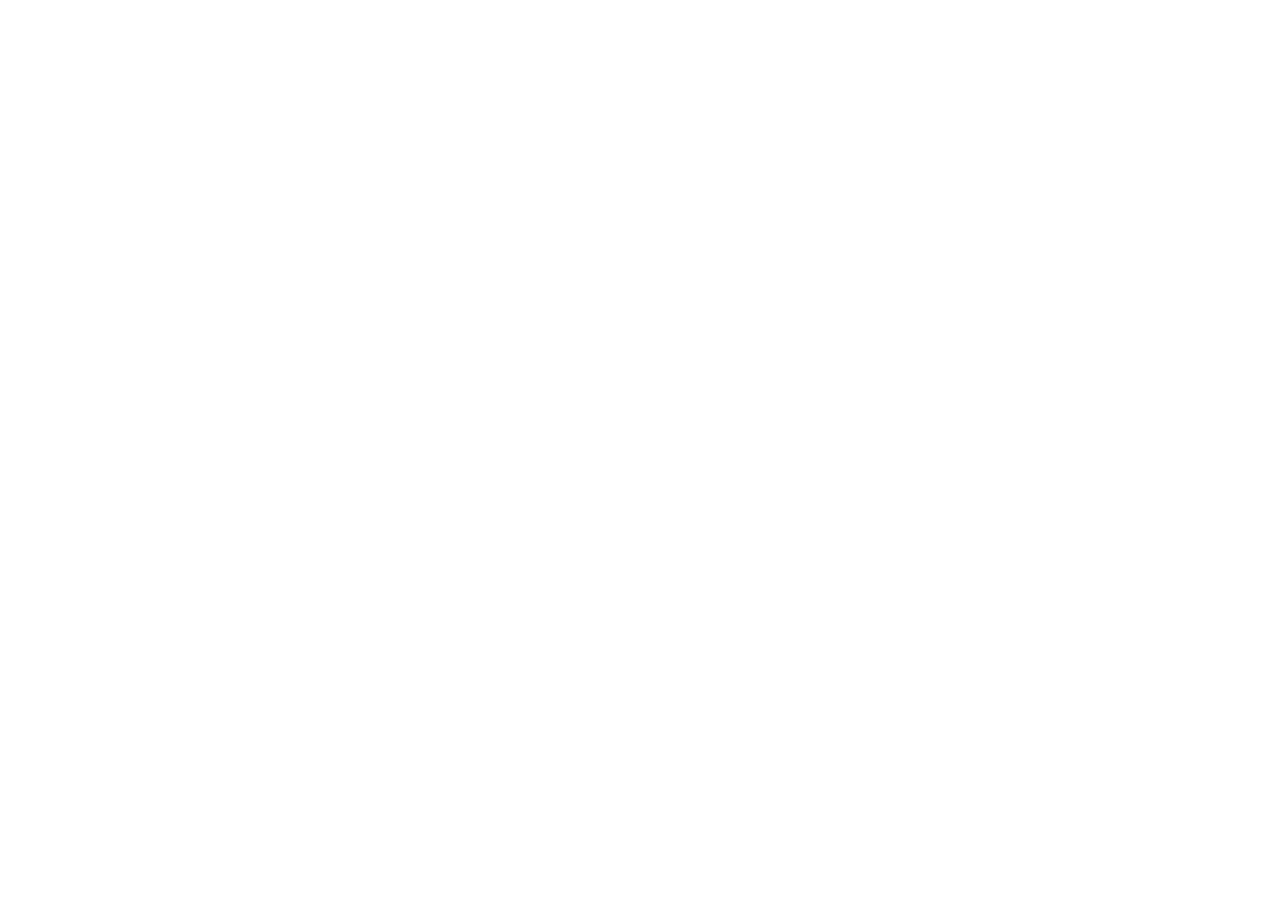
==== index.html @ 1df3f831 "criei a pagina principal" ====
<!DOCTYPE html>
<html lang="pt-br">
<head>
    <meta charset="UTF-8">
    <meta name="viewport" content="width=device-width, initial-scale=1.0">
    <title>Projeto Redes Socais</title>

    <link rel="shortcut icon" href="favicon.ico" type="image/x-icon">
</head>
<body>
    
</body>
</html>
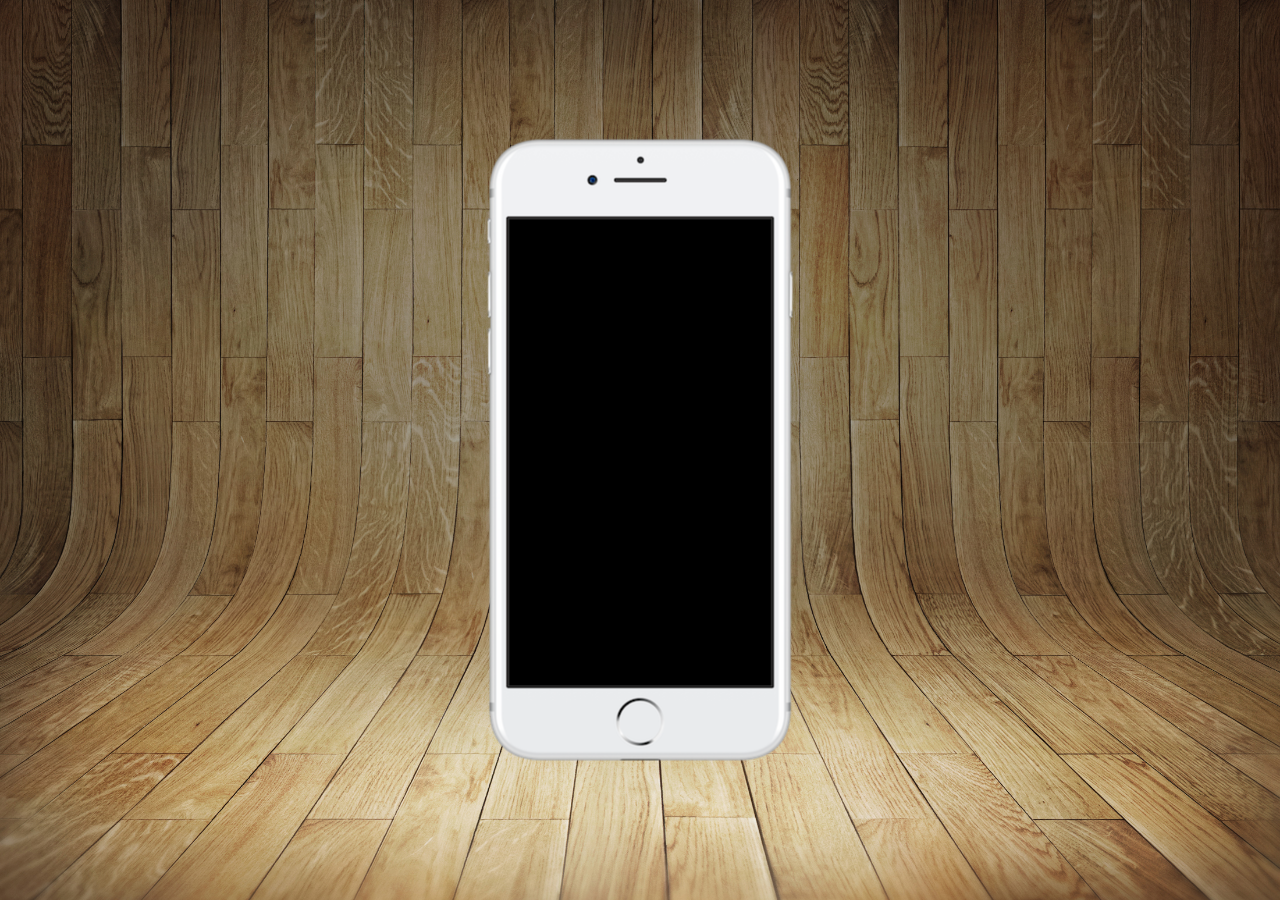
==== commit fde428a5: "estilos" ====
--- a/index.html
+++ b/index.html
@@ -3,11 +3,20 @@
 <head>
     <meta charset="UTF-8">
     <meta name="viewport" content="width=device-width, initial-scale=1.0">
+    <link rel="shortcut icon" href="favicon.ico" type="image/x-icon">
     <title>Projeto Redes Socais</title>
-
-    <link rel="shortcut icon" href="favicon.ico" type="image/x-icon">
+    
+    <link rel="stylesheet" href="estilos/style.css">
 </head>
 <body>
-    
+    <main>
+        <section id="telefone">
+
+        </section>
+
+        <section id="redes-sociais">
+
+        </section>
+    </main>
 </body>
 </html>
--- a/estilos/style.css
+++ b/estilos/style.css
@@ -0,0 +1,38 @@
+@charset "UTF-8";
+
+* {
+    margin: 0px;
+    padding: 0px;
+    font-family: Arial, Helvetica, sans-serif;
+}
+
+html, body {
+    height: 100vh;
+    width: 100vw;
+    background-color: black;
+}
+
+body {
+    background-image: url(../imagens/fundo-madeira.jpg);
+    background-repeat: no-repeat;
+    background-position: top center;
+    background-size: cover;
+    background-attachment: fixed;
+}
+
+main {
+    position: relative;
+    height: 100vh; 
+}
+
+section#telefone {
+    position: absolute;
+    top: 50%;
+    left: 50%;
+    transform: translate(-50%, -50%);
+
+    height: 627px;
+    width: 311px;
+    background-image: url(../imagens/frame-iphone.png);
+    background-repeat: no-repeat;
+}
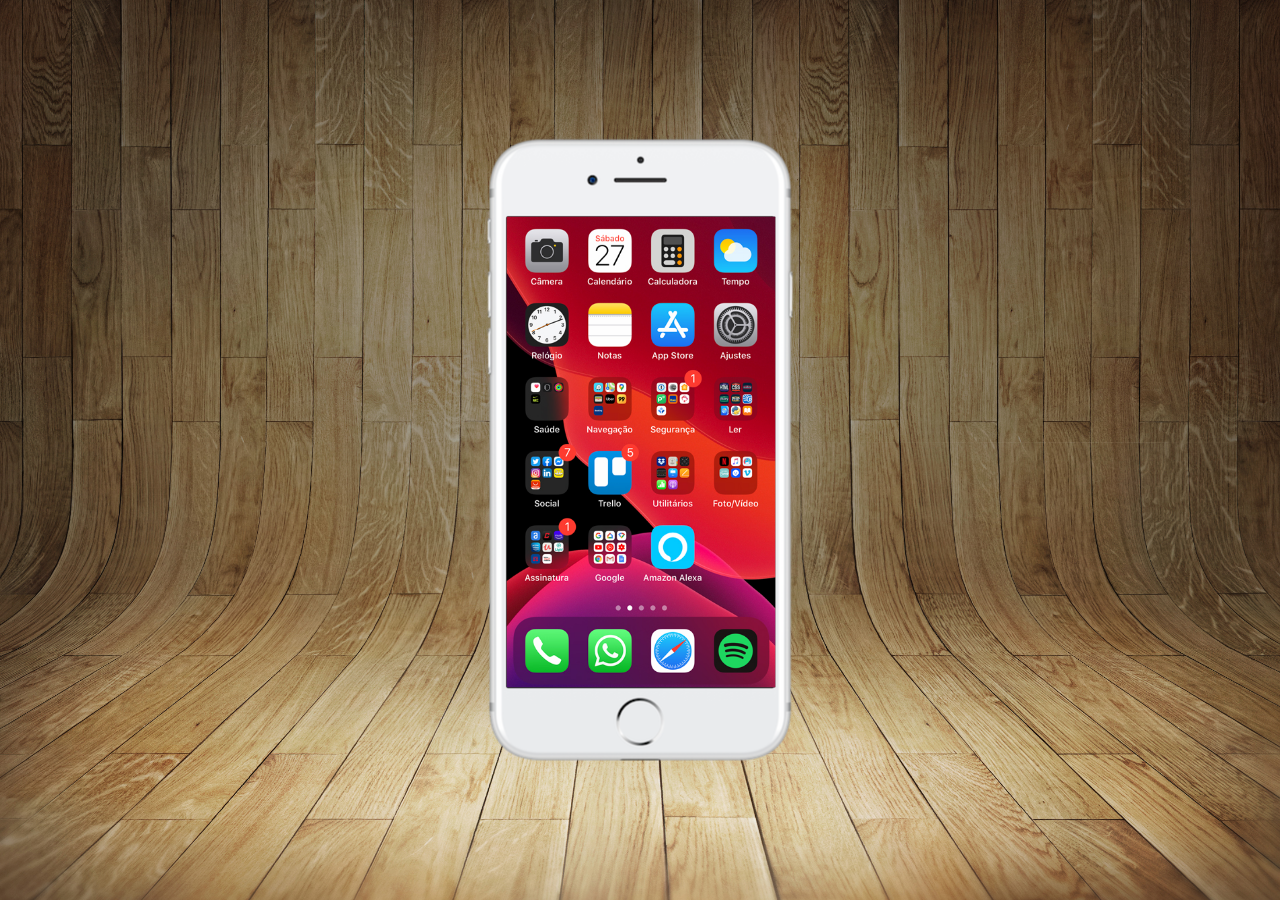
==== commit c14068c8: "criei a tela home" ====
--- a/index.html
+++ b/index.html
@@ -11,7 +11,9 @@
 <body>
     <main>
         <section id="telefone">
+            <iframe src="home.html" name="tela" id="tela" frameborder="0">
 
+            </iframe>
         </section>
 
         <section id="redes-sociais">
--- a/estilos/style.css
+++ b/estilos/style.css
@@ -35,4 +35,12 @@
     width: 311px;
     background-image: url(../imagens/frame-iphone.png);
     background-repeat: no-repeat;
+}
+
+iframe#tela {
+    position: relative;
+    top: 80px;
+    left: 22px;
+    width: 269px;
+    height: 471px;
 }
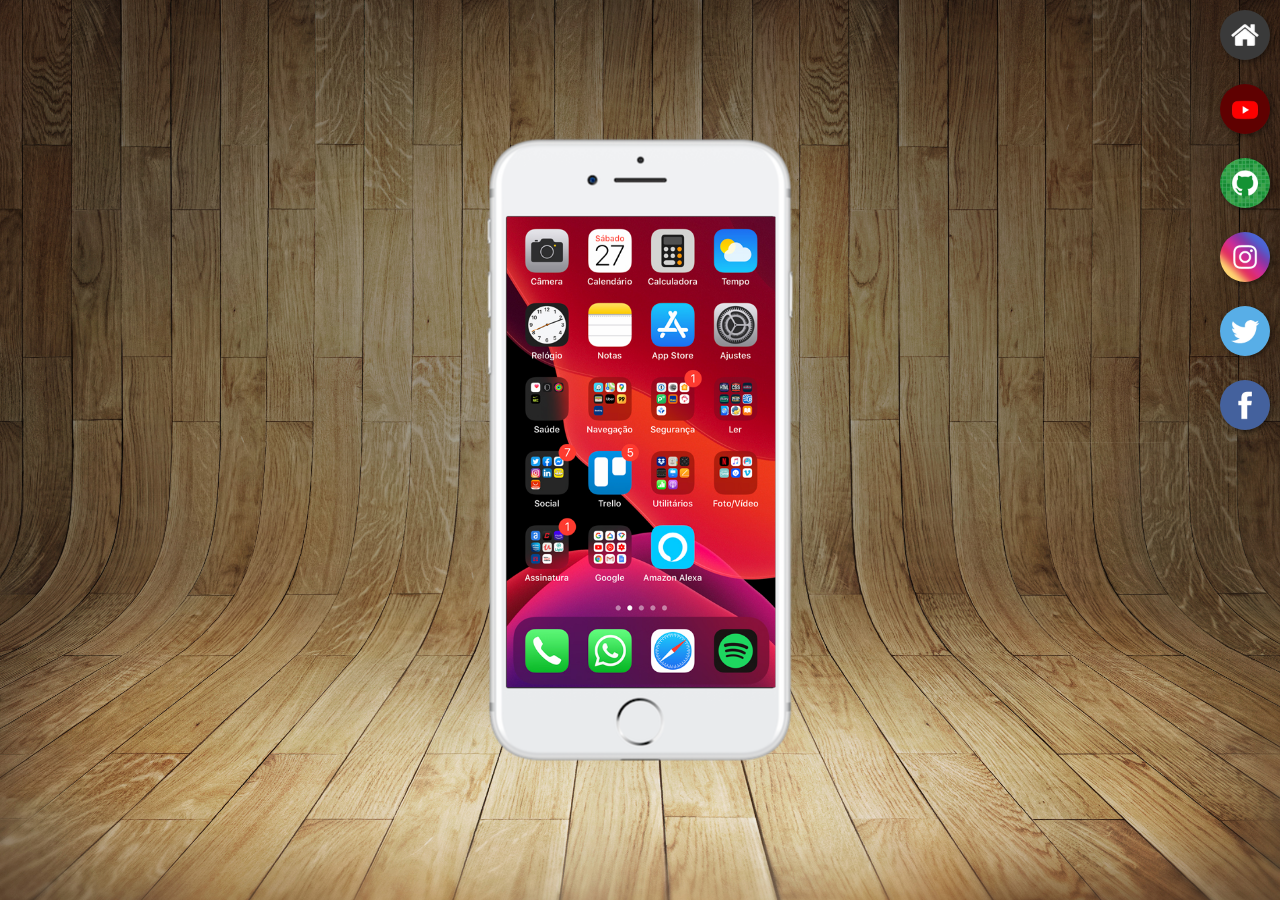
==== commit 6b9ea882: "criei botões na lateral" ====
--- a/index.html
+++ b/index.html
@@ -12,12 +12,34 @@
     <main>
         <section id="telefone">
             <iframe src="home.html" name="tela" id="tela" frameborder="0">
-
+                Seu navegador não é compativel com isso!
             </iframe>
         </section>
 
         <section id="redes-sociais">
+            <a href="#" target="tela">
+                <img src="imagens/logo-home.jpg" alt="Home">
+            </a> <br>
 
+            <a href="#" target="tela">
+                <img src="imagens/logo-youtube.jpg" alt="Youtube">     
+            </a> <br>
+
+            <a href="#" target="tela">
+                <img src="imagens/logo-github.jpg" alt="Github">
+            </a> <br>
+
+            <a href="#" target="tela">
+                <img src="imagens/logo-instagram.jpg" alt="Instagram">
+            </a> <br>
+
+            <a href="#" target="tela">
+                <img src="imagens/logo-twitter.jpg" alt="Twitter">
+            </a> <br>
+
+            <a href="#" target="tela">
+                <img src="imagens/logo-facebook.jpg" alt="Facebook">
+            </a>
         </section>
     </main>
 </body>
--- a/estilos/style.css
+++ b/estilos/style.css
@@ -43,4 +43,25 @@
     left: 22px;
     width: 269px;
     height: 471px;
+}
+section#redes-sociais {
+    text-align: right;
+}
+
+section#redes-sociais img {
+    width: 50px;
+    height: auto;
+    margin: 10px;
+
+    border-radius: 50%;
+    box-shadow: 2px 2px 5px #0000006c;
+    box-sizing: border-box;
+
+    transition: .2s, border 0.3s;
+}
+
+section#redes-sociais img:hover {
+    border: 2px solid rgba(255, 255, 255, 0.616);
+    transform: scale(1.1);
+    box-shadow: 5px 5px 10px black;
 }
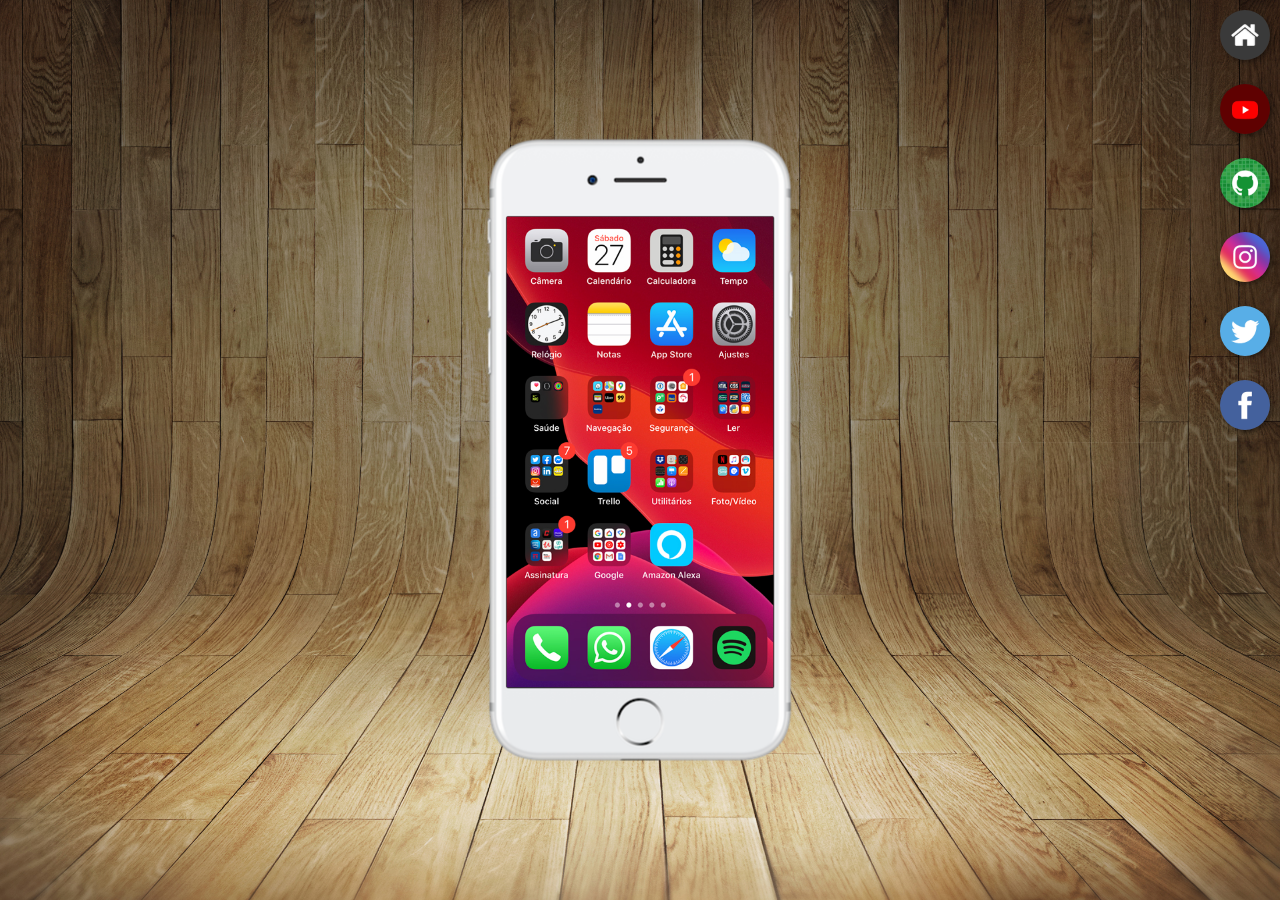
==== commit fbda8ff2: "botões e imagens" ====
--- a/index.html
+++ b/index.html
@@ -17,27 +17,27 @@
         </section>
 
         <section id="redes-sociais">
-            <a href="#" target="tela">
+            <a href="home.html" target="tela">
                 <img src="imagens/logo-home.jpg" alt="Home">
             </a> <br>
 
-            <a href="#" target="tela">
+            <a href="youtube.html" target="tela">
                 <img src="imagens/logo-youtube.jpg" alt="Youtube">     
             </a> <br>
 
-            <a href="#" target="tela">
+            <a href="github.html" target="tela">
                 <img src="imagens/logo-github.jpg" alt="Github">
             </a> <br>
 
-            <a href="#" target="tela">
+            <a href="instagram.html" target="tela">
                 <img src="imagens/logo-instagram.jpg" alt="Instagram">
             </a> <br>
 
-            <a href="#" target="tela">
+            <a href="twitter.html" target="tela">
                 <img src="imagens/logo-twitter.jpg" alt="Twitter">
             </a> <br>
 
-            <a href="#" target="tela">
+            <a href="facebook.html" target="tela">
                 <img src="imagens/logo-facebook.jpg" alt="Facebook">
             </a>
         </section>
--- a/estilos/style.css
+++ b/estilos/style.css
@@ -41,7 +41,7 @@
     position: relative;
     top: 80px;
     left: 22px;
-    width: 269px;
+    width: 267px;
     height: 471px;
 }
 section#redes-sociais {
